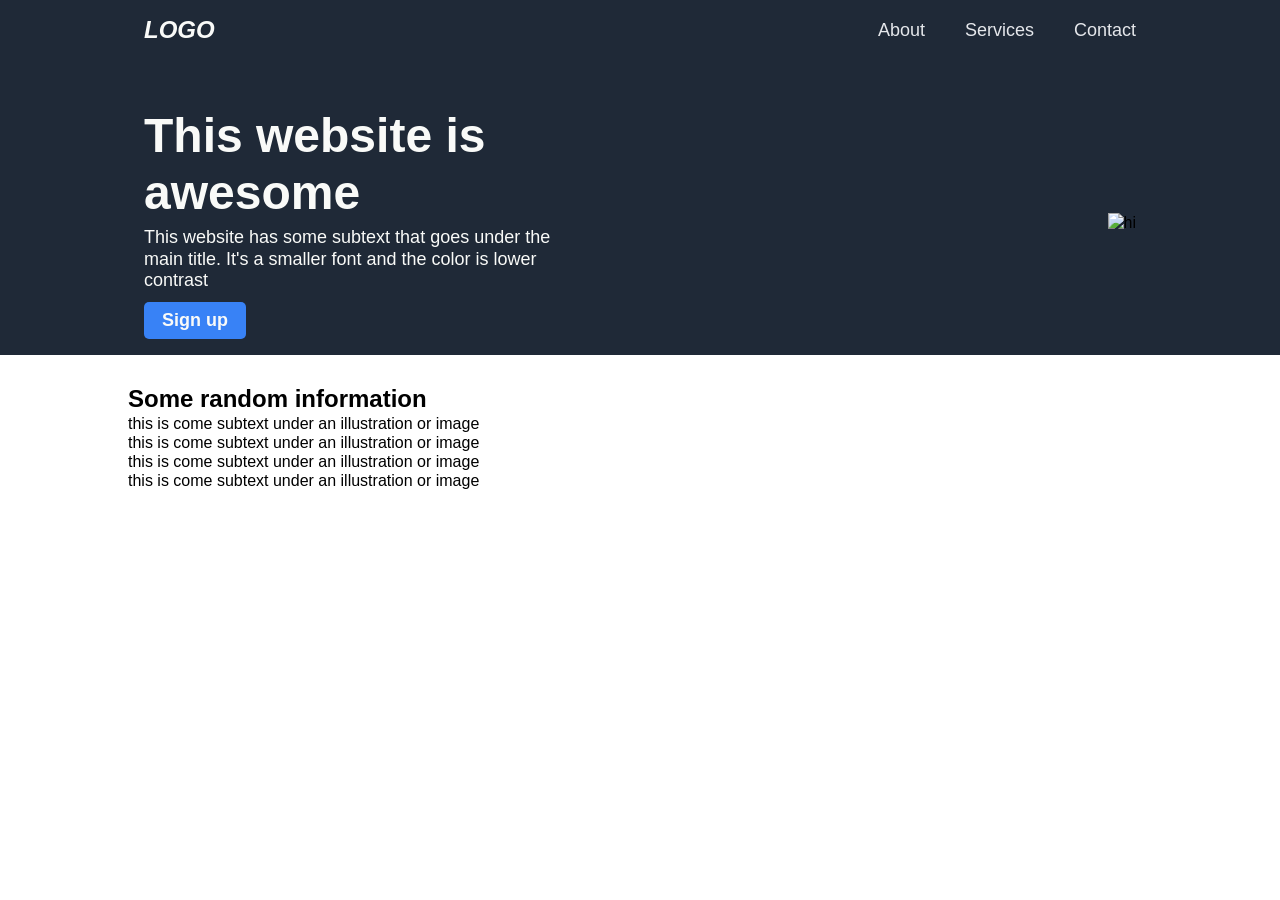
==== index.html @ ba9a2d6b "write markup for info section #7" ====
<!DOCTYPE html>
<html lang="en">
<head>
    <meta charset="UTF-8">
    <meta name="viewport" content="width=device-width, initial-scale=1.0">
    <link rel="stylesheet" href="./css/styles.css">
    <title>Landed</title>
</head>
<body>
    <header class="header">
        <div class="container">
            <a href="#" class="logo">LOGO</a>
            <nav>
                <ul class="main-menu">
                    <li><a href="#">About</a></li>
                    <li><a href="#">Services</a></li>
                    <li><a href="#">Contact</a></li>
                </ul>
            </nav>
        </div>
        
        <section class="hero">
            <div class="container">
                <div class="right-hero">
                    <h1 class="main-title">This website is <br> awesome</h1>
                    <p class="sub-text">This website has some subtext that goes under the <br> main title. 
                        It's a smaller font and the color is lower <br> contrast 
                    </p>
                    <button class="cta-btn">Sign up</button>
                </div>
                <div class="hero-img">
                    <img src="https://media.istockphoto.com/id/1829241109/photo/enjoying-a-brunch-together.jpg?s=2048x2048&w=is&k=20&c=0UD2e_KMbkkMcx4j9ZaxGf-z1nMHxch9hi3_0BQmuAo=" alt="hi">
                </div>
            </div>
        </section>
    </header>
    
    <main class="content">        
            <!-- info-section -->
            <section class="info">
                <div class="container">
                    <h2 class="info-title">Some random information</h2>
                    <div class="info-cards">
                        <div class="card">
                            <div></div>
                            <p>
                                this is come subtext under an illustration or image
                            </p>
                        </div>
                        <div class="card">
                            <div></div>
                            <p>
                                this is come subtext under an illustration or image
                            </p>
                        </div>
                        <div class="card">
                            <div></div>
                            <p>
                                this is come subtext under an illustration or image
                            </p>
                        </div>
                        <div class="card">
                            <div></div>
                            <p>
                                this is come subtext under an illustration or image
                            </p>
                        </div>
                    </div>
                    
                </div>
            </section>
            
            <!-- quote section -->
            <section class="quote">
                <div class="container">

                </div>
            </section>
            
            <!-- call-to-action section -->
            <section class="cta">
                <div class="container">

                </div>
            </section>
        </div>
            
    </main>
        
    <footer class="footer">
        <div class="container">

        </div>
    </footer>
</body>
</html>
---- css/styles.css ----
* {
    margin: 0;
    padding: 0;
    box-sizing: border-box;
}

body {
    font-family: "Roboto", sans-serif;
    line-height: 1.2;
}

a {
    text-decoration:  none;
}

ul {
    list-style-type: none;
}

.container {
    width: 80%;
    max-width: 1200px;
    margin: 0 auto;
    padding: 40px auto;
}

.header {
    background-color: #1f2937;
}

.header .container {
    display: flex;
    padding: 16px;
    justify-content: space-between;
    align-items: center;
    margin-bottom: 30px;

    .main-menu {
        display: flex;
        gap: 40px;
    }

    .main-menu a {
        font-size: 18px;
        color: #e5e7eb;
    }

    .logo {
        /* color: rebeccapurple; */
        color: #f9faf8;
        font-size: 24px;
        font-weight: 900;
        font-style: italic;
    }
}

/* hero section */
.hero {
    background-color: #1f2937;
}

.right-hero .main-title {
        font-size: 48px;
        font-weight: 900;
        color: #f9faf8;
        margin-bottom: 5px;
}
    
.right-hero .sub-text {
        font-size: 18px;
        color: #f9faf8;
        margin-bottom: 10px;
}

.hero-img img{
        width: 500px;
        height: 250px;
}

.cta-btn {
        background-color: #3882f6;
        color: #f9faf8;
        padding: 8px 18px;
        border-radius: 5px;
        border: none;
        font-size: 18px;
        font-weight: bold;
}
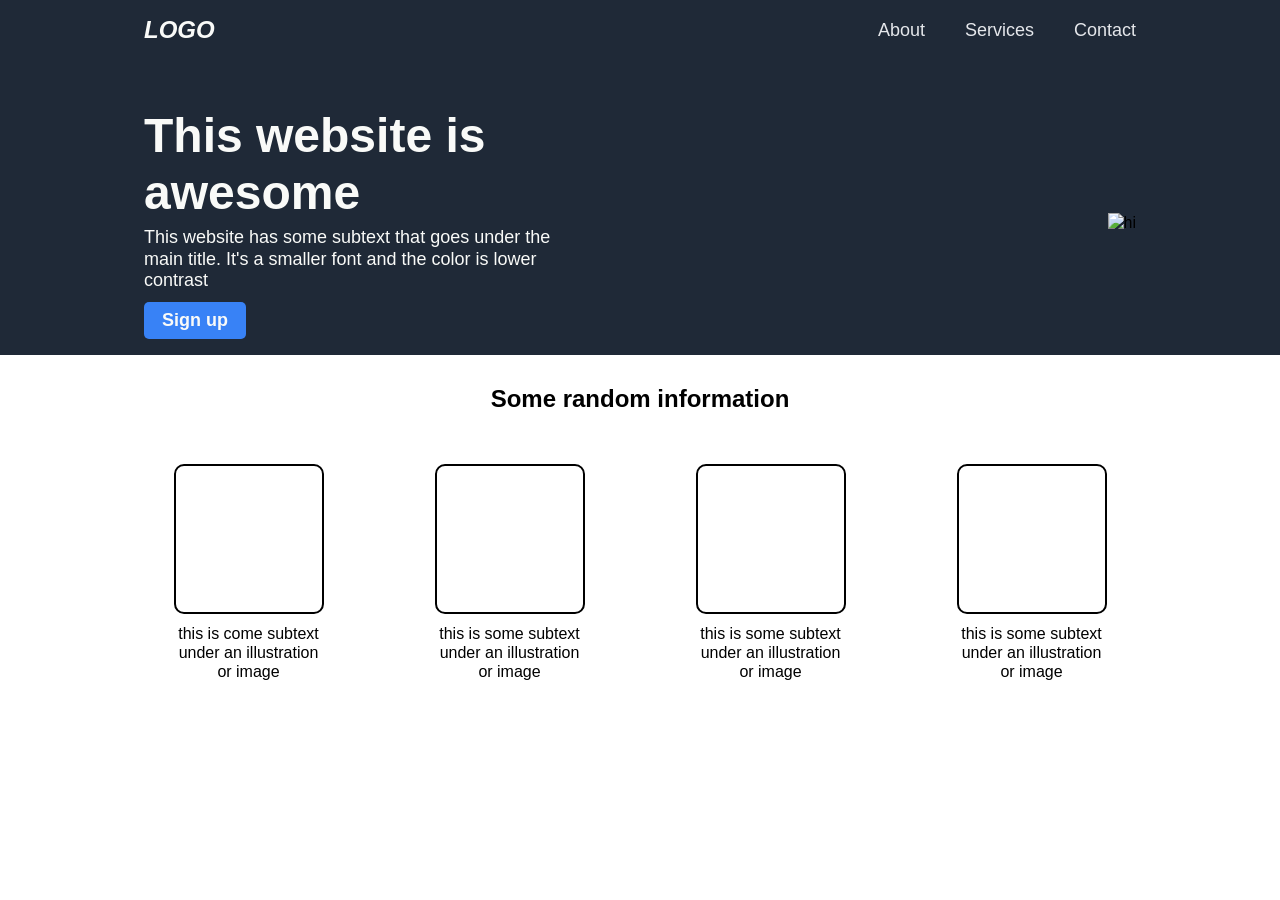
==== commit 4fda00c1: "build and style info-section #7 and #8" ====
--- a/index.html
+++ b/index.html
@@ -42,29 +42,30 @@
                     <h2 class="info-title">Some random information</h2>
                     <div class="info-cards">
                         <div class="card">
-                            <div></div>
+                            <div class="box"></div>
                             <p>
                                 this is come subtext under an illustration or image
                             </p>
                         </div>
                         <div class="card">
-                            <div></div>
+                            <div class="box"></div>
                             <p>
-                                this is come subtext under an illustration or image
+                                this is some subtext under an illustration or image
                             </p>
                         </div>
                         <div class="card">
-                            <div></div>
+                            <div class="box"></div>
                             <p>
-                                this is come subtext under an illustration or image
+                                this is some subtext under an illustration or image
                             </p>
                         </div>
                         <div class="card">
-                            <div></div>
+                            <div class="box"></div>
                             <p>
-                                this is come subtext under an illustration or image
+                                this is some subtext under an illustration or image
                             </p>
                         </div>
+                        
                     </div>
                     
                 </div>
--- a/css/styles.css
+++ b/css/styles.css
@@ -30,9 +30,9 @@
 
 .header .container {
     display: flex;
-    padding: 16px;
     justify-content: space-between;
     align-items: center;
+    padding: 16px;
     margin-bottom: 30px;
 
     .main-menu {
@@ -85,4 +85,35 @@
         border: none;
         font-size: 18px;
         font-weight: bold;
-}+}
+
+/* info-section */
+.info-title {
+    text-align: center;
+    margin-bottom: 50px;
+}
+
+.info-cards {
+    display: flex;
+    gap:20px ;
+    justify-content: space-around;
+    align-items: center;
+}
+
+.card {
+    display: flex;
+    flex-direction: column;
+    gap: 10px;
+    width: 150px;
+
+    .box {
+        width: 150px;
+        height: 150px;
+        border: 2px solid ;
+        border-radius: 10px;
+    }
+
+    p {
+        text-align: center;
+    }
+}
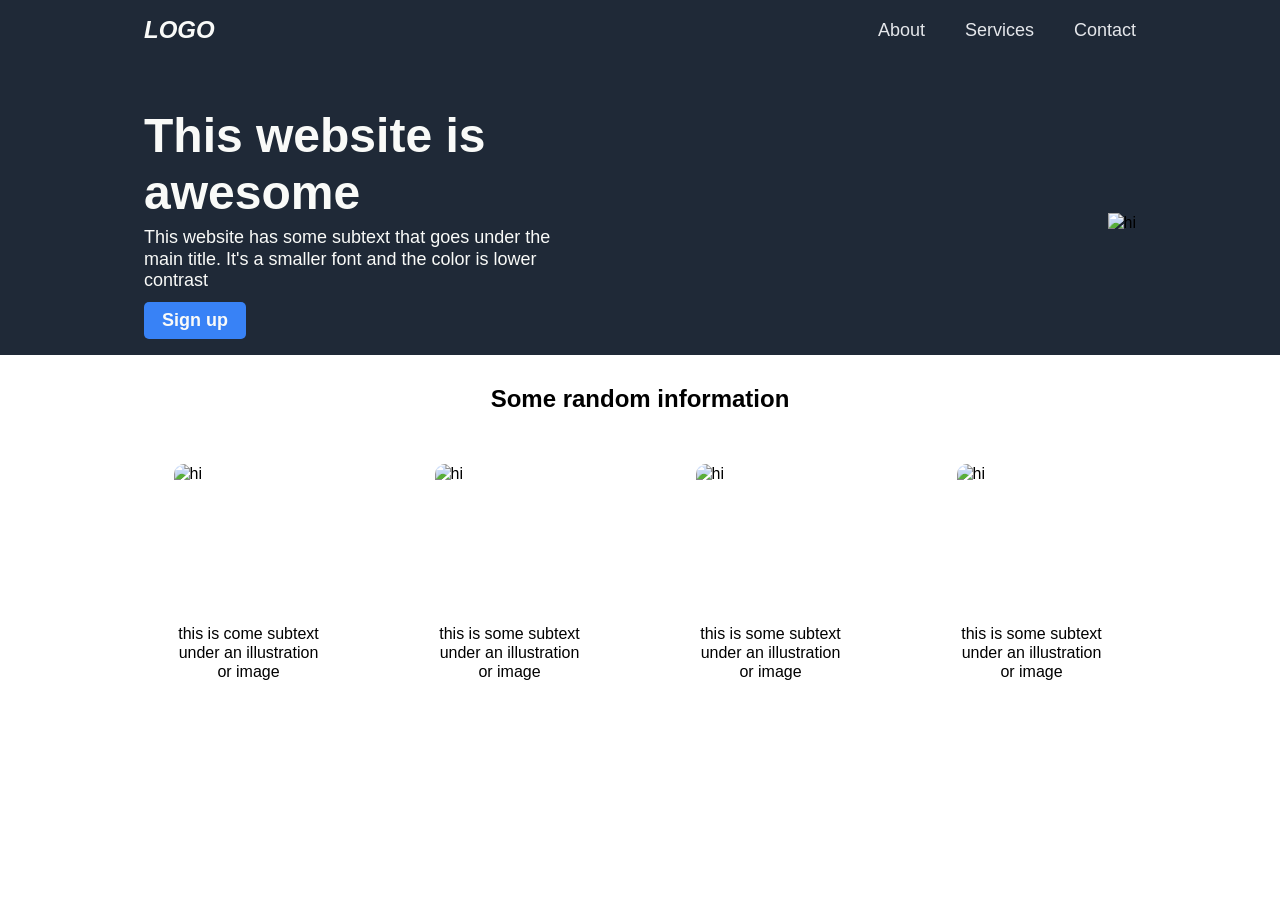
==== commit aa214c3a: "replace div with images closes #7 closes #8" ====
--- a/index.html
+++ b/index.html
@@ -42,30 +42,29 @@
                     <h2 class="info-title">Some random information</h2>
                     <div class="info-cards">
                         <div class="card">
-                            <div class="box"></div>
+                            <img src="https://plus.unsplash.com/premium_photo-1663858367001-89e5c92d1e0e?w=500&auto=format&fit=crop&q=60&ixlib=rb-4.1.0&ixid=M3wxMjA3fDB8MHxzZWFyY2h8OXx8Zm9vZHxlbnwwfHwwfHx8MA%3D%3D" alt="hi">
                             <p>
                                 this is come subtext under an illustration or image
                             </p>
                         </div>
                         <div class="card">
-                            <div class="box"></div>
+                            <img src="https://images.unsplash.com/photo-1512621776951-a57141f2eefd?w=500&auto=format&fit=crop&q=60&ixlib=rb-4.1.0&ixid=M3wxMjA3fDB8MHxzZWFyY2h8MTB8fGZvb2R8ZW58MHx8MHx8fDA%3D" alt="hi">
                             <p>
                                 this is some subtext under an illustration or image
                             </p>
                         </div>
                         <div class="card">
-                            <div class="box"></div>
+                            <img src="https://plus.unsplash.com/premium_photo-1675252369719-dd52bc69c3df?w=500&auto=format&fit=crop&q=60&ixlib=rb-4.1.0&ixid=M3wxMjA3fDB8MHxzZWFyY2h8NXx8Zm9vZHxlbnwwfHwwfHx8MA%3D%3D" alt="hi">
                             <p>
                                 this is some subtext under an illustration or image
                             </p>
                         </div>
                         <div class="card">
-                            <div class="box"></div>
+                            <img src="https://images.unsplash.com/photo-1546069901-ba9599a7e63c?w=500&auto=format&fit=crop&q=60&ixlib=rb-4.1.0&ixid=M3wxMjA3fDB8MHxzZWFyY2h8Mnx8Zm9vZHxlbnwwfHwwfHx8MA%3D%3D" alt="hi">
                             <p>
                                 this is some subtext under an illustration or image
                             </p>
-                        </div>
-                        
+                        </div> 
                     </div>
                     
                 </div>
--- a/css/styles.css
+++ b/css/styles.css
@@ -106,10 +106,9 @@
     gap: 10px;
     width: 150px;
 
-    .box {
+    img {
         width: 150px;
         height: 150px;
-        border: 2px solid ;
         border-radius: 10px;
     }
 
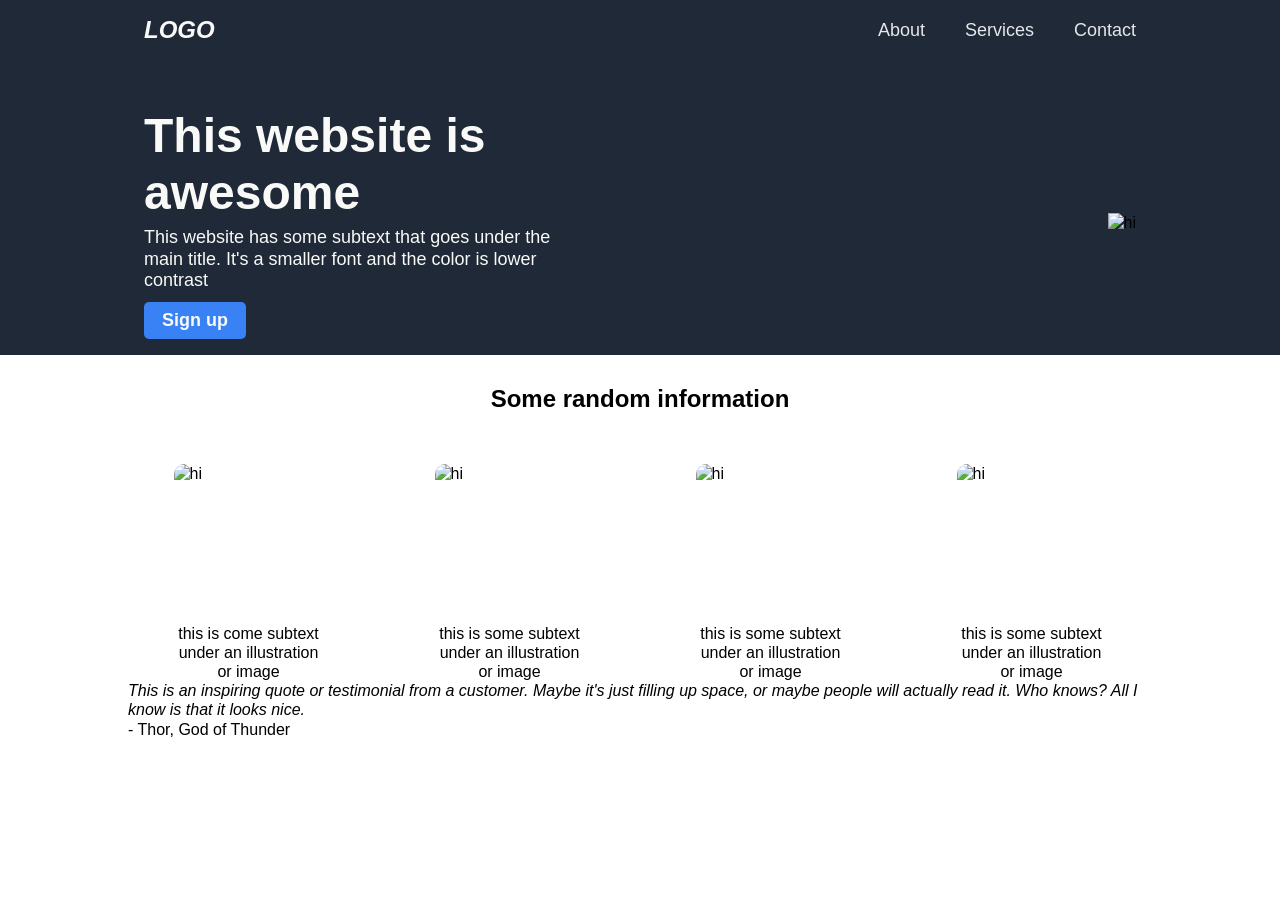
==== commit 5f8503de: "write markup for quote section #9" ====
--- a/index.html
+++ b/index.html
@@ -73,7 +73,15 @@
             <!-- quote section -->
             <section class="quote">
                 <div class="container">
-
+                    <p>
+                        <em>
+                            This is an inspiring quote or testimonial from a 
+                            customer. Maybe it's just filling up space, or maybe
+                            people will actually read it. Who knows? All I know
+                            is that it looks nice.
+                        </em>
+                    </p>
+                    <p> - Thor, God of Thunder</p>
                 </div>
             </section>
             
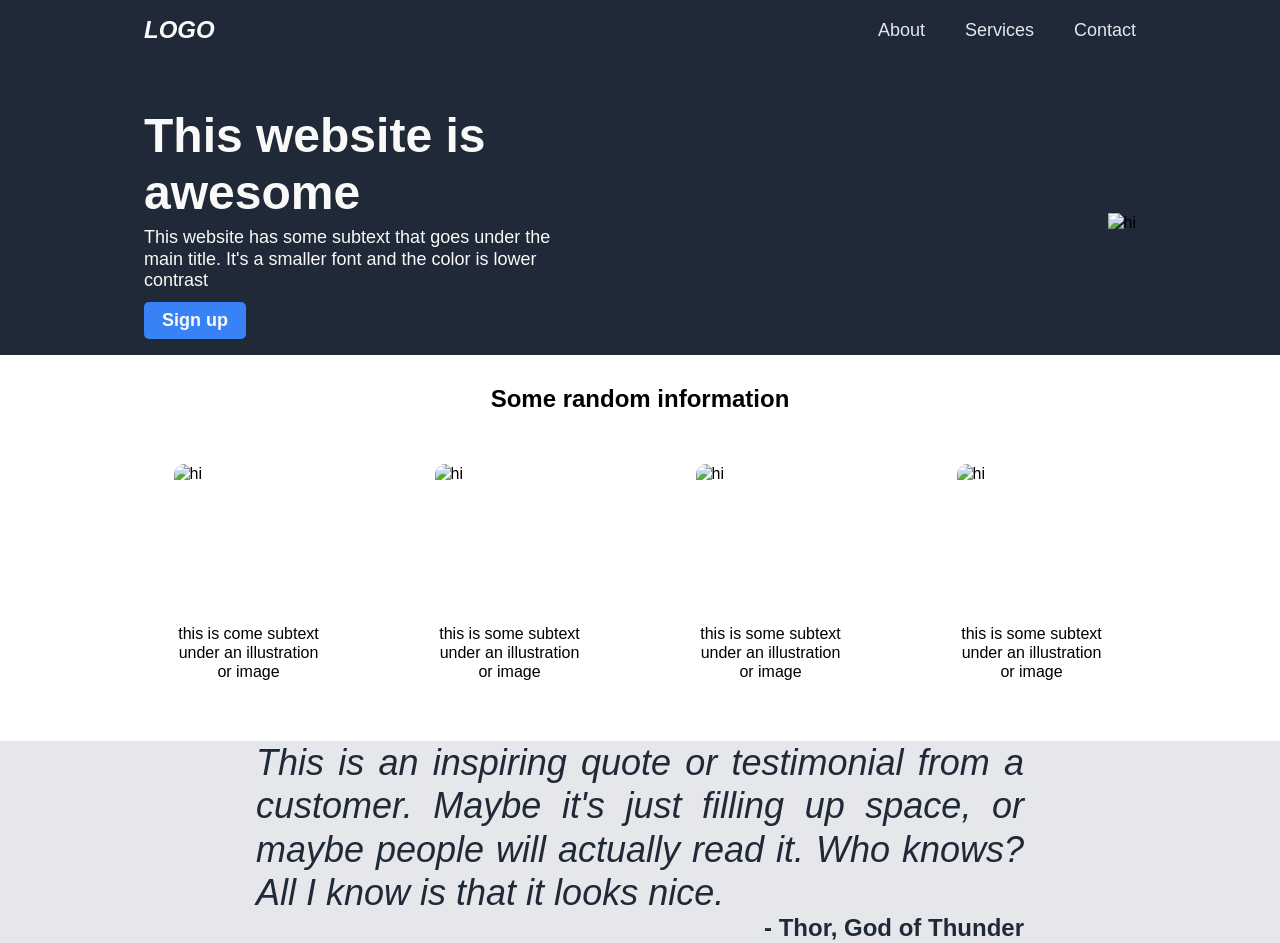
==== commit 36ec7b09: "add: class "author" to text under quote style: the quote section closes #9 closes #10" ====
--- a/index.html
+++ b/index.html
@@ -73,7 +73,7 @@
             <!-- quote section -->
             <section class="quote">
                 <div class="container">
-                    <p>
+                    <p class="quote-text">
                         <em>
                             This is an inspiring quote or testimonial from a 
                             customer. Maybe it's just filling up space, or maybe
@@ -81,7 +81,7 @@
                             is that it looks nice.
                         </em>
                     </p>
-                    <p> - Thor, God of Thunder</p>
+                    <p class="author"> - Thor, God of Thunder</p>
                 </div>
             </section>
             
--- a/css/styles.css
+++ b/css/styles.css
@@ -88,6 +88,9 @@
 }
 
 /* info-section */
+.info {
+    margin-bottom: 60px;
+}
 .info-title {
     text-align: center;
     margin-bottom: 50px;
@@ -116,3 +119,26 @@
         text-align: center;
     }
 }
+
+/* quote section */
+.quote {
+    background-color: #e5e7eb;
+}
+
+.quote .container {
+    width: 60%;
+
+    .quote-text {
+        font-size: 36px;
+        color: #1f2937;
+        font-weight: 300;
+        text-align: justify;
+    }
+    
+    .author {
+        font-size: 24px;
+        color: #1f2937;
+        font-weight: 600;
+        text-align: right;
+    }
+}
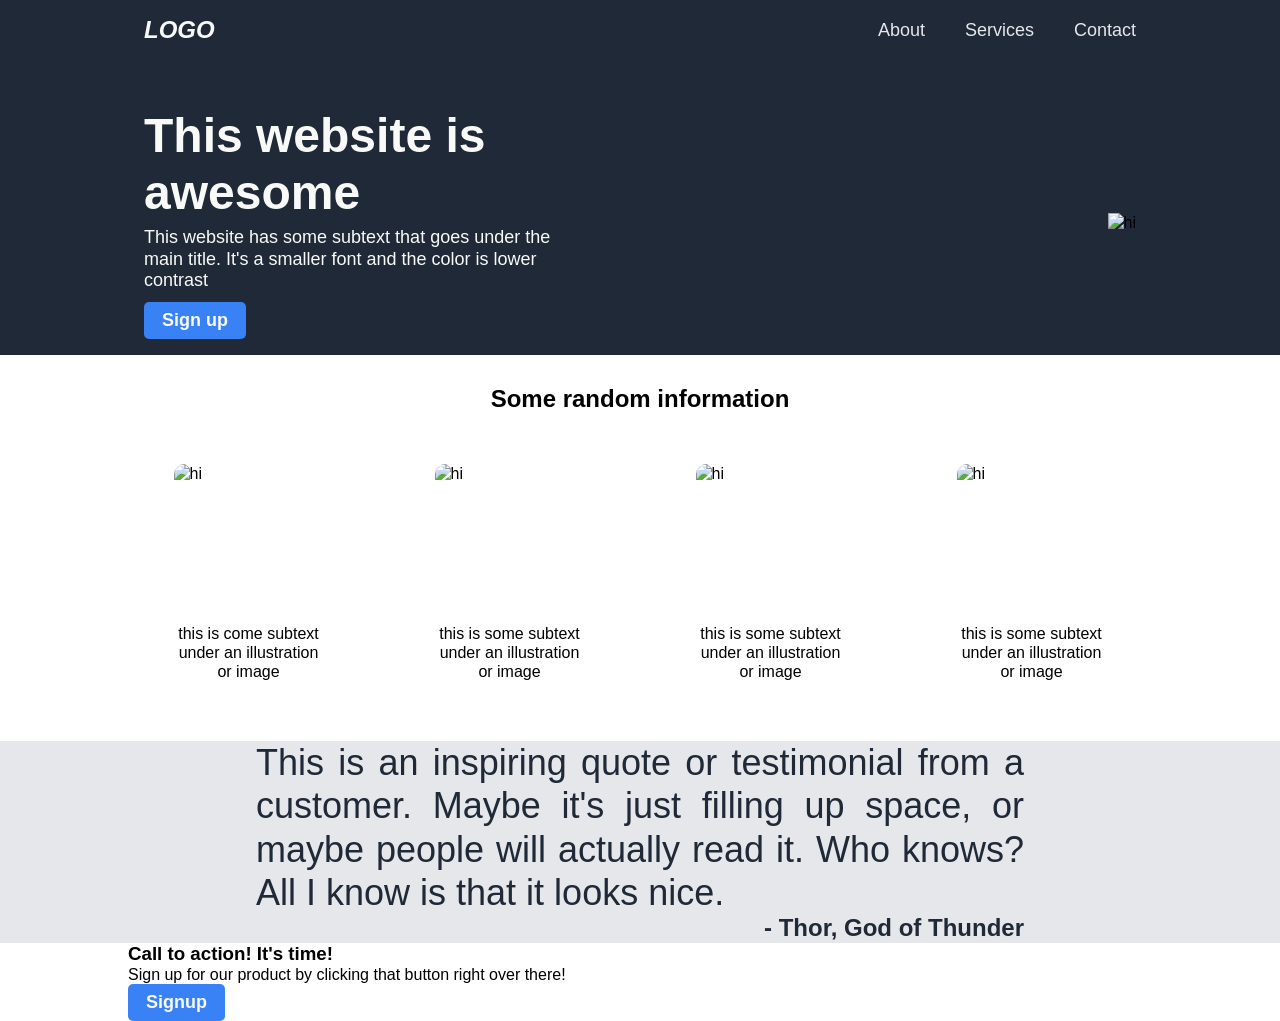
==== commit 6226f3ba: "structure for cta section #11" ====
--- a/index.html
+++ b/index.html
@@ -73,13 +73,11 @@
             <!-- quote section -->
             <section class="quote">
                 <div class="container">
-                    <p class="quote-text">
-                        <em>
+                    <p class="quote-text">          
                             This is an inspiring quote or testimonial from a 
                             customer. Maybe it's just filling up space, or maybe
                             people will actually read it. Who knows? All I know
                             is that it looks nice.
-                        </em>
                     </p>
                     <p class="author"> - Thor, God of Thunder</p>
                 </div>
@@ -88,7 +86,16 @@
             <!-- call-to-action section -->
             <section class="cta">
                 <div class="container">
+                    <div class="cta-container">
+                        <div class="call">
+                            <h3>Call to action! It's time!</h3>
+                            <p>Sign up for our product by clicking that button right over there!</p>
+                        </div>
+                        <div class="signup">
+                            <button class="cta-btn">Signup</button>
+                        </div>
 
+                    </div>
                 </div>
             </section>
         </div>
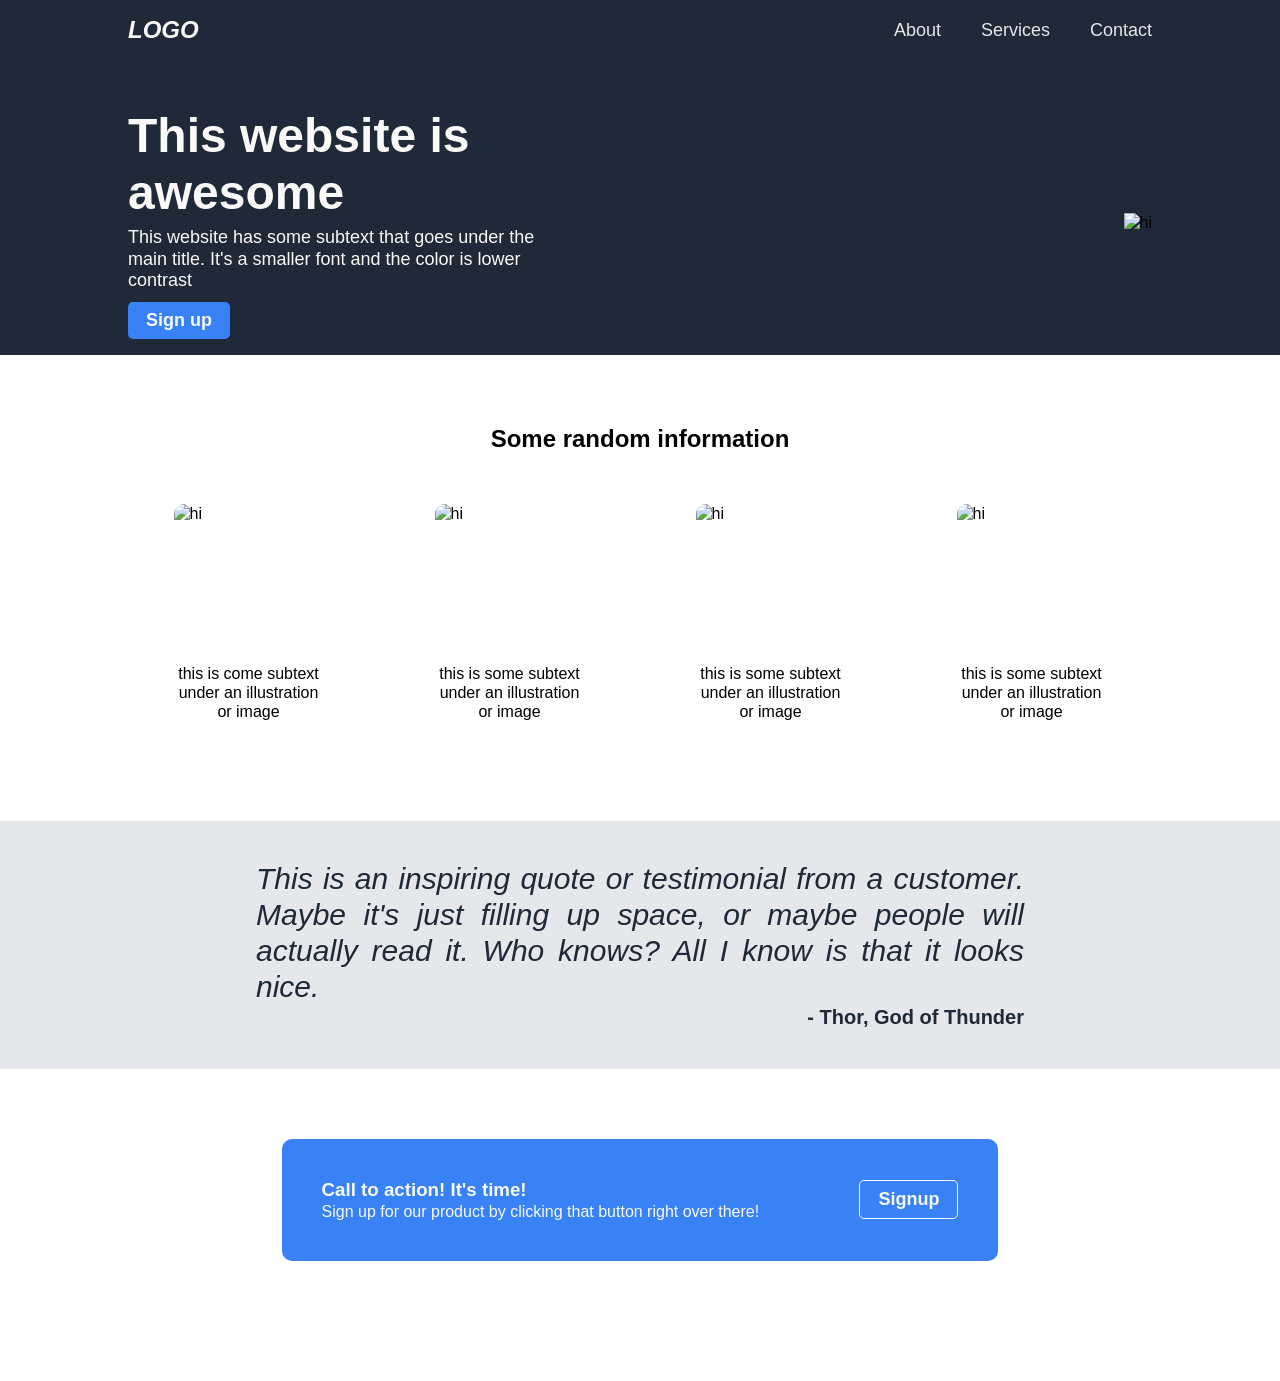
==== commit 97c43780: "style cta section closes #11 closes #12" ====
--- a/index.html
+++ b/index.html
@@ -88,7 +88,7 @@
                 <div class="container">
                     <div class="cta-container">
                         <div class="call">
-                            <h3>Call to action! It's time!</h3>
+                            <h3 class="cta-mainText">Call to action! It's time!</h3>
                             <p>Sign up for our product by clicking that button right over there!</p>
                         </div>
                         <div class="signup">
--- a/css/styles.css
+++ b/css/styles.css
@@ -21,7 +21,7 @@
     width: 80%;
     max-width: 1200px;
     margin: 0 auto;
-    padding: 40px auto;
+    padding: 40px 0;
 }
 
 .header {
@@ -32,7 +32,7 @@
     display: flex;
     justify-content: space-between;
     align-items: center;
-    padding: 16px;
+    padding: 16px 0;
     margin-bottom: 30px;
 
     .main-menu {
@@ -127,18 +127,44 @@
 
 .quote .container {
     width: 60%;
-
+    margin-bottom: 30px;
+    
     .quote-text {
-        font-size: 36px;
+        font-size: 30px;
         color: #1f2937;
         font-weight: 300;
         text-align: justify;
+        font-style: italic;
     }
     
     .author {
-        font-size: 24px;
+        font-size: 20px;
         color: #1f2937;
         font-weight: 600;
         text-align: right;
     }
 }
+
+/* call-to-action */
+.cta .container {
+    display: flex;
+    justify-content: center;
+    border: none;
+}
+.cta .container .cta-container {
+    display: flex;
+    justify-content: space-between;
+    align-items: center;
+    width: 70%;
+    padding: 40px;
+    background-color: #3882f6;
+    border-radius: 10px;
+
+    .cta-mainText, p {
+        color: #f9faf8;
+    }
+
+    button {
+        border: 1px solid #f9faf8;
+    }
+}
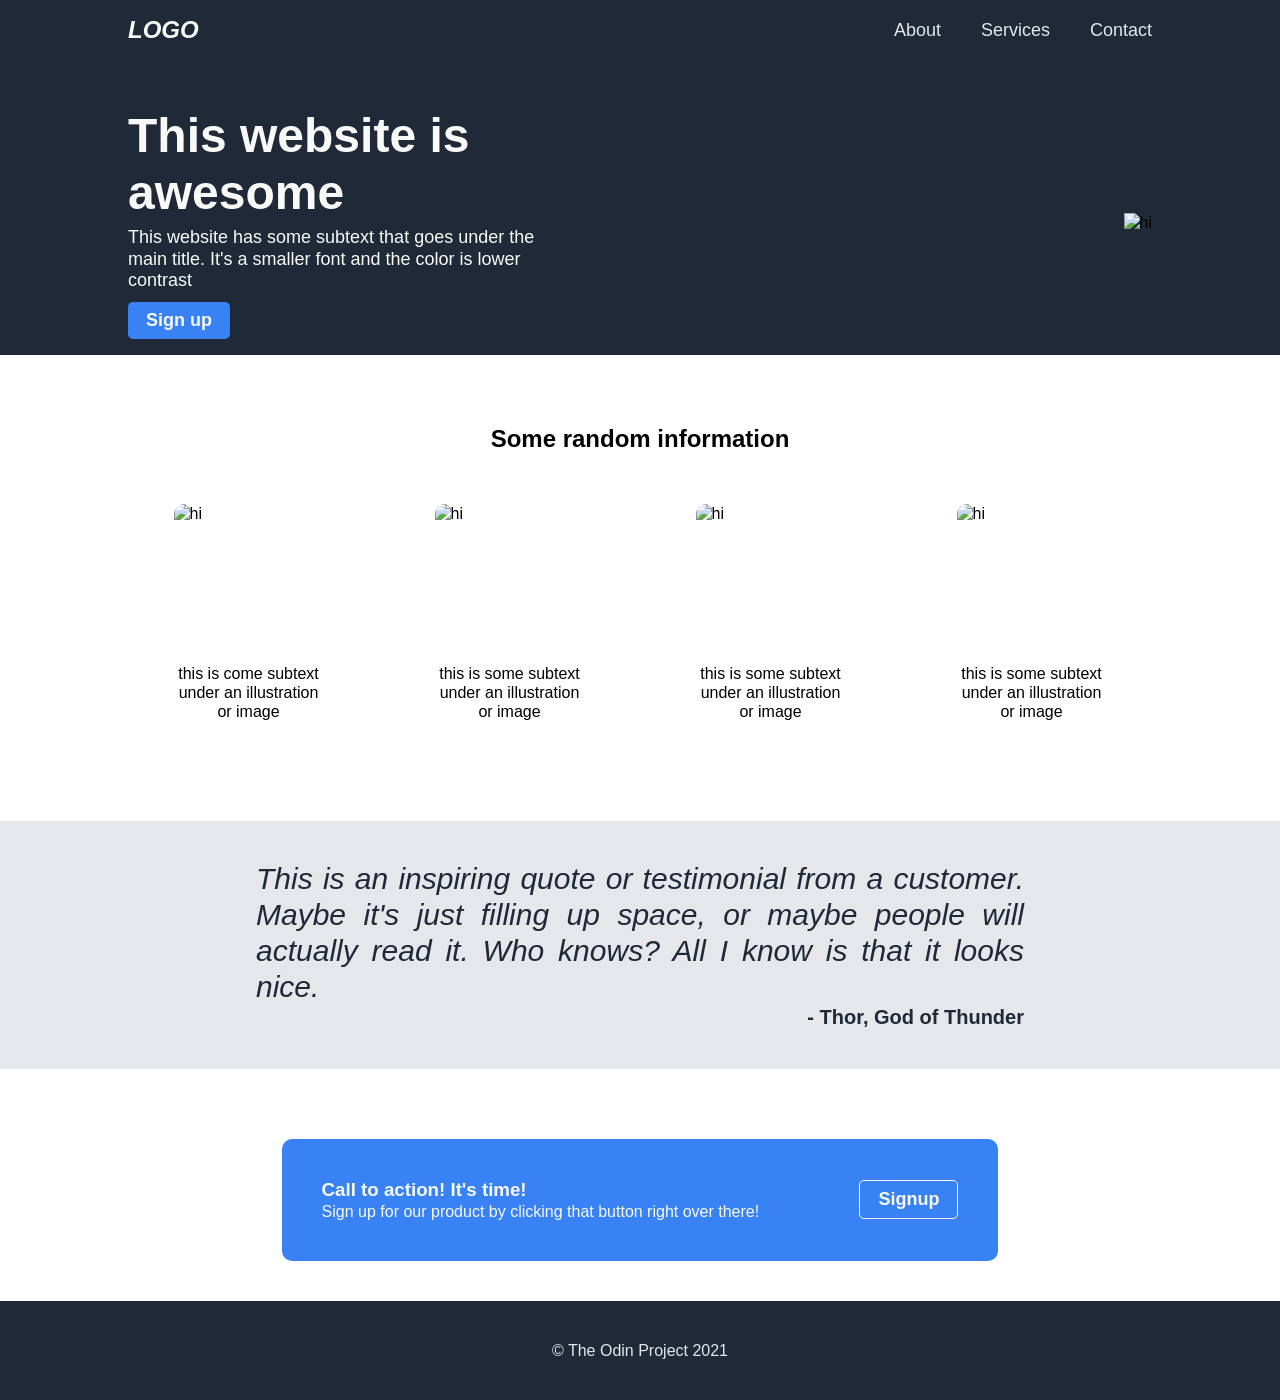
==== commit aebb4906: "write markup for footer closes #13" ====
--- a/index.html
+++ b/index.html
@@ -94,17 +94,14 @@
                         <div class="signup">
                             <button class="cta-btn">Signup</button>
                         </div>
-
                     </div>
                 </div>
-            </section>
-        </div>
-            
+            </section>        
     </main>
         
     <footer class="footer">
         <div class="container">
-
+            <p>&copy The Odin Project 2021</p>
         </div>
     </footer>
 </body>
--- a/css/styles.css
+++ b/css/styles.css
@@ -167,4 +167,14 @@
     button {
         border: 1px solid #f9faf8;
     }
+}
+
+/* footer */
+.footer {
+    background-color: #1f2937;
+    
+    p {
+        color: #e5e7eb;
+        text-align: center;
+    }
 }
